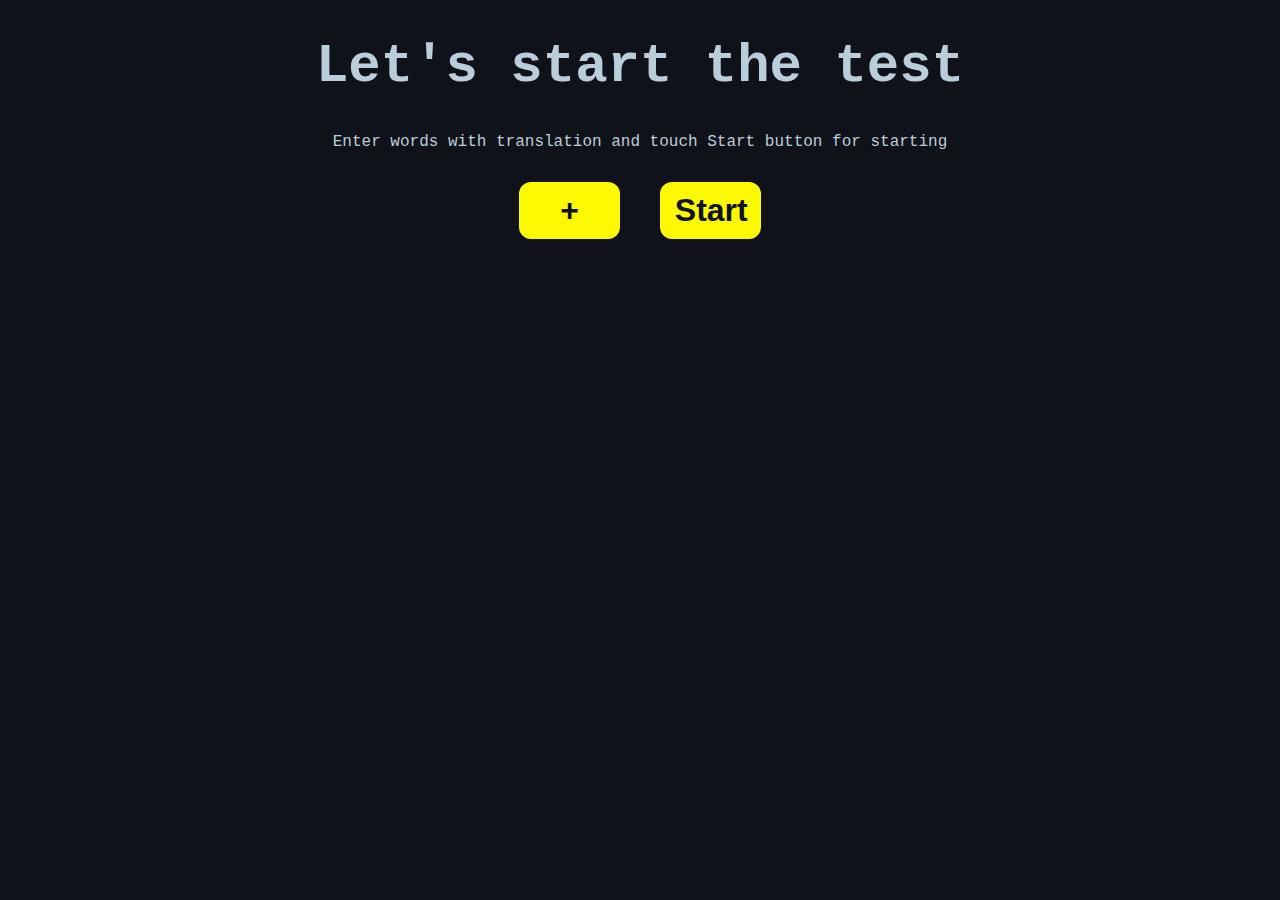
==== index.html @ 59418467 "Add files via upload" ====
<!DOCTYPE html>
<html>
<link rel="stylesheet" href="index.css">
<body>
    <h1>Let's start the test    </h1>
    <p>Enter words with translation and touch Start button for starting</p>
    <button class="button-st-min" role="button" onclick="add()">+</button>    
    <button class="button-st-min" role="button" id = "st" onclick="deleted()">Start</button>
    <div id="addcoll"></div>
</body>
    <script src="index.js"></script>
</html>
---- index.css ----
body {
    background-color: rgb(16, 18, 25);
    color: rgb(185, 205, 218);
    font-family: "Lucida Console", "Courier New", monospace;
    text-align: center;  
}

.home {
    padding: 200px 0;
}

h1{
    font-size: 54px;
}
.button-st {
  background-color: rgb(253, 249, 0);
  border-radius: 12px;
  color: rgb(16, 18, 25);
  cursor: pointer;
  font-weight: bold;
  padding: 10px 15px;
  text-align: center;
  transition: 200ms;
  width: 20%;
  box-sizing: border-box;
  border: 0;
  font-size: 32px;
  user-select: none;
  -webkit-user-select: none;
  touch-action: manipulation;
}

.button-st:not(:disabled):hover,
.button-st:not(:disabled):focus {
  outline: 0;
  background: hsl(59, 100%, 74%);
  box-shadow: 0 0 0 2px rgba(0,0,0,.2), 0 3px 8px 0 rgba(0,0,0,.15);
}

.button-st:disabled {
  filter: saturate(0.2) opacity(0.5);
  -webkit-filter: saturate(0.2) opacity(0.5);
  cursor: not-allowed;
}
.button-st-min {
    background-color: rgb(253, 249, 0);
    border-radius: 12px;
    color: rgb(16, 18, 25);
    cursor: pointer;
    font-weight: bold;
    padding: 10px 15px;
    text-align: center;
    transition: 200ms;
    width: 8%;
    box-sizing: border-box;
    border: 0;
    font-size: 32px;
    user-select: none;
    -webkit-user-select: none;
    touch-action: manipulation;
    margin: 15px;
}

.button-st-min:not(:disabled):hover,
.button-st-min:not(:disabled):focus {
    outline: 0;
    background: hsl(59, 100%, 74%);
    box-shadow: 0 0 0 2px rgba(0,0,0,.2), 0 3px 8px 0 rgba(0,0,0,.15);
}
  
.button-st-min:disabled {
    filter: saturate(0.2) opacity(0.5);
    -webkit-filter: saturate(0.2) opacity(0.5);
    cursor: not-allowed;
}
input {
    font-family: -apple-system,BlinkMacSystemFont,"Segoe UI","Roboto","Oxygen","Ubuntu","Cantarell","Fira Sans","Droid Sans","Helvetica Neue",sans-serif;
    font-weight: 500;
    font-size: .8vw;
    color: #fff;
    background-color: rgb(28,28,30);
    box-shadow: 0 0 .4vw rgba(0,0,0,0.5), 0 0 0 .15vw transparent;
    border-radius: 0.4vw;
    border: none;
    outline: none;
    padding: 0.4vw;
    max-width: 190px;
    transition: .4s;
    margin: 3px;
}
  
input:hover {
    box-shadow: 0 0 0 .15vw rgba(135, 207, 235, 0.186);
}
  
input:focus {
    box-shadow: 0 0 0 .15vw skyblue;
}
.button-ver {
    background-color: rgb(23, 87, 23);
    border-radius: 12px;
    color: rgb(16, 18, 25);
    cursor: pointer;
    font-weight: bold;
    padding: 10px 15px;
    transition: 200ms;
    width: 10%;
    box-sizing: border-box;
    border: 0;
    font-size: 32px;
    user-select: none;
    -webkit-user-select: none;
    touch-action: manipulation;
    margin: 15px;
}

.button-ver:not(:disabled):hover,
.button-ver:not(:disabled):focus {
    outline: 0;
    background: hsl(128, 84%, 30%);
    box-shadow: 0 0 0 2px rgba(0,0,0,.2), 0 3px 8px 0 rgba(0,0,0,.15);
}
  
.button-ver:disabled {
    filter: saturate(0.2) opacity(0.5);
    -webkit-filter: saturate(0.2) opacity(0.5);
    cursor: not-allowed;
}
#quest {
    font-size: 42px;
}
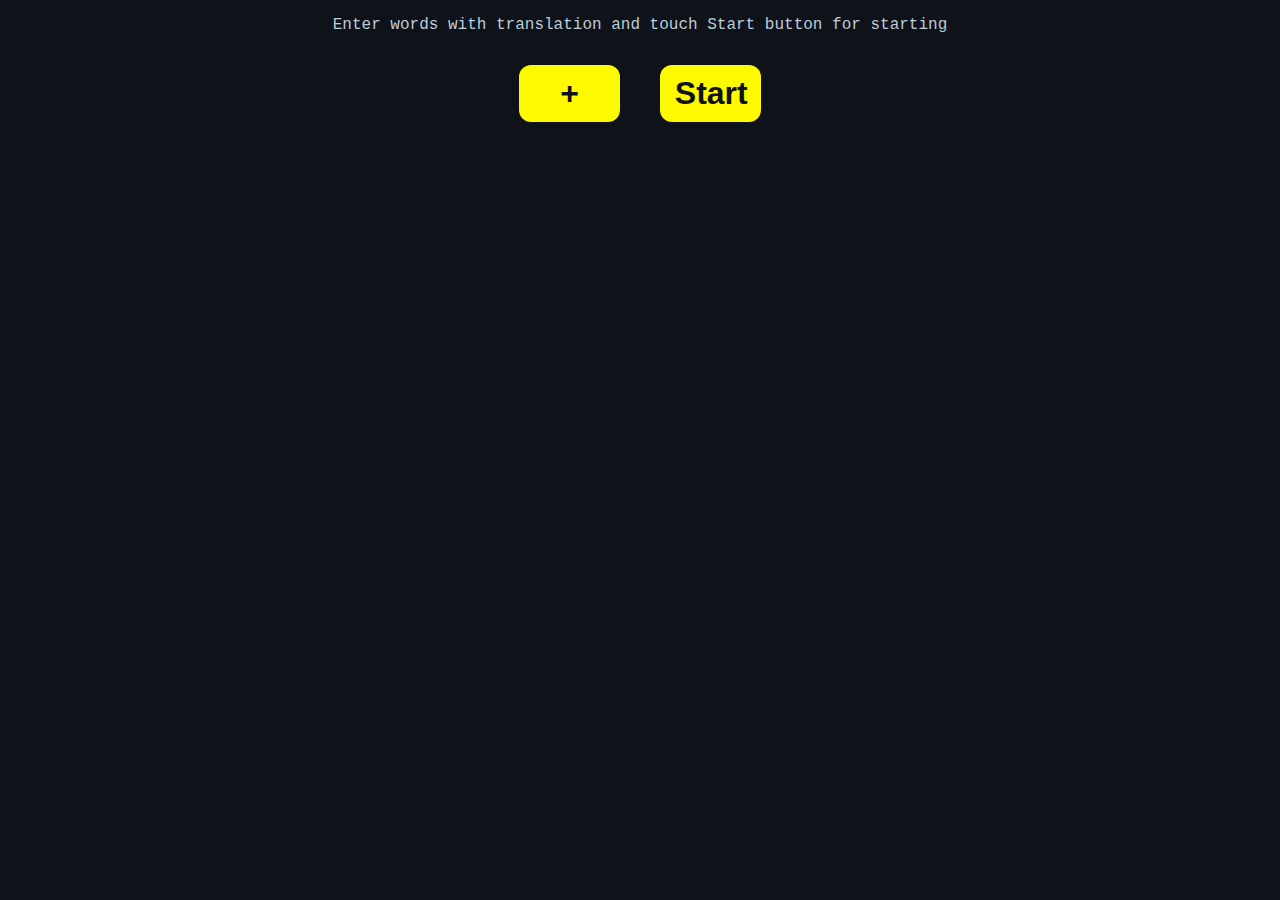
==== commit a36e0f72: "Update index.html" ====
--- a/index.html
+++ b/index.html
@@ -2,7 +2,7 @@
 <html>
 <link rel="stylesheet" href="index.css">
 <body>
-    <h1>Let's start the test    </h1>
+    
     <p>Enter words with translation and touch Start button for starting</p>
     <button class="button-st-min" role="button" onclick="add()">+</button>    
     <button class="button-st-min" role="button" id = "st" onclick="deleted()">Start</button>
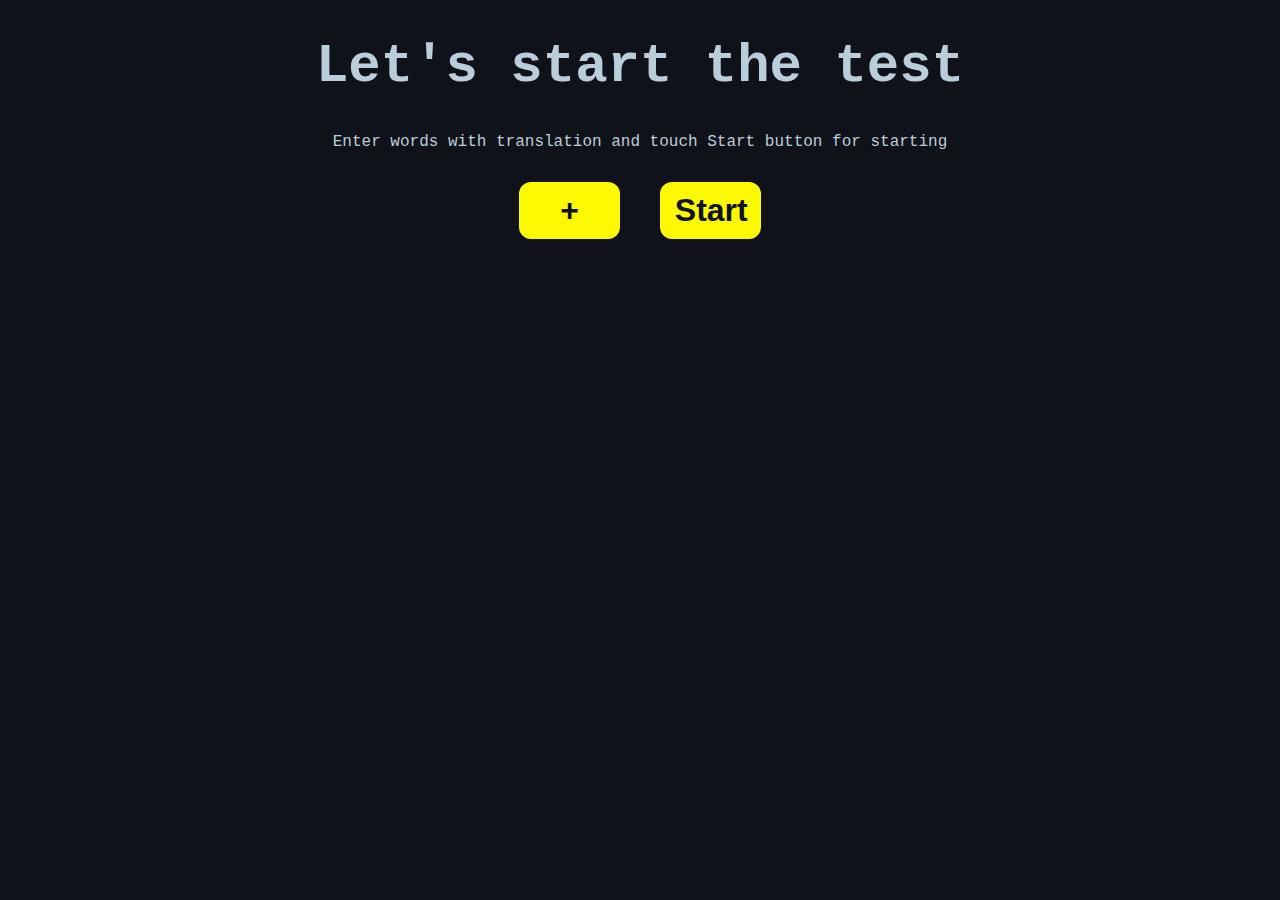
==== commit bd7e3c3b: "Update index.html" ====
--- a/index.html
+++ b/index.html
@@ -2,7 +2,7 @@
 <html>
 <link rel="stylesheet" href="index.css">
 <body>
-    
+    <h1>Let's start the test</h1>
     <p>Enter words with translation and touch Start button for starting</p>
     <button class="button-st-min" role="button" onclick="add()">+</button>    
     <button class="button-st-min" role="button" id = "st" onclick="deleted()">Start</button>
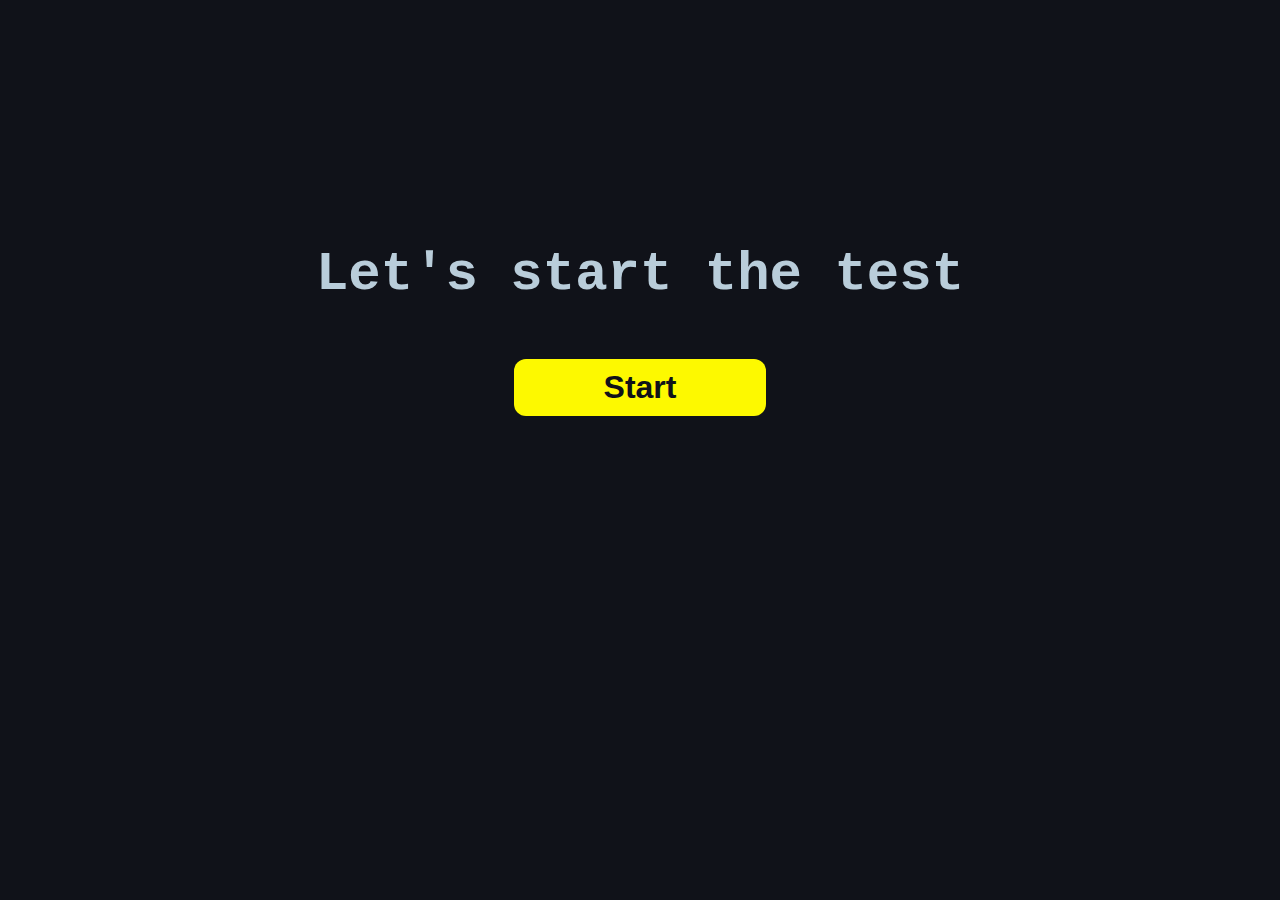
==== commit 65dc9322: "a" ====
--- a/index.html
+++ b/index.html
@@ -1,12 +1,11 @@
 <!DOCTYPE html>
-<html>
-<link rel="stylesheet" href="index.css">
+<html lang="en">
+    <link rel="stylesheet" href="index.css">
 <body>
-    <h1>Let's start the test</h1>
-    <p>Enter words with translation and touch Start button for starting</p>
-    <button class="button-st-min" role="button" onclick="add()">+</button>    
-    <button class="button-st-min" role="button" id = "st" onclick="deleted()">Start</button>
-    <div id="addcoll"></div>
+    <div class="home">
+        <h1>Let's start the test</h1>
+        <br>
+        <button class="button-st" role="button" onclick='location.replace("home.html")'>Start</button>
+    </div>
 </body>
-    <script src="index.js"></script>
 </html>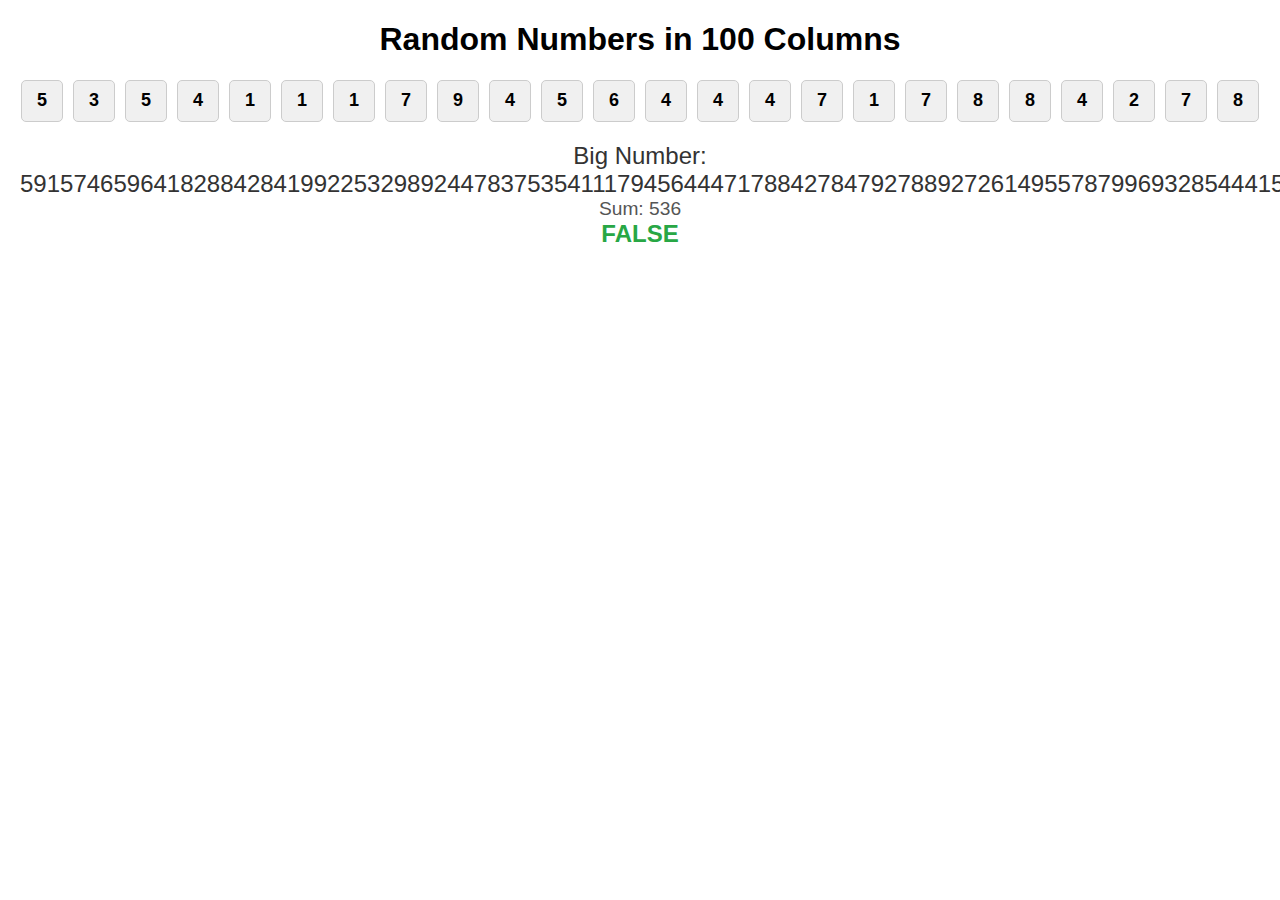
==== commit d8e8ddd1: "Update index.html" ====
--- a/index.html
+++ b/index.html
@@ -1,11 +1,126 @@
 <!DOCTYPE html>
 <html lang="en">
-    <link rel="stylesheet" href="index.css">
+<head>
+  <meta charset="UTF-8">
+  <meta name="viewport" content="width=device-width, initial-scale=1.0">
+  <title>Random Number Generator with Divisibility Check</title>
+  <style>
+    body {
+      font-family: Arial, sans-serif;
+      margin: 20px;
+      text-align: center;
+    }
+    .container {
+      display: grid;
+      grid-template-columns: repeat(100, auto);
+      gap: 10px;
+      margin: 20px auto;
+      justify-content: center;
+      overflow-x: auto;
+    }
+    .column {
+      display: flex;
+      justify-content: center;
+      align-items: center;
+      width: 40px;
+      height: 40px;
+      background: #f0f0f0;
+      border: 1px solid #ccc;
+      border-radius: 5px;
+      font-size: 18px;
+      font-weight: bold;
+    }
+    #result {
+      margin-top: 20px;
+      font-size: 1.5em;
+      color: #333;
+    }
+    #sumResult {
+      font-size: 1.2em;
+      color: #555;
+    }
+    #checkResult {
+      font-size: 1.5em;
+      color: #28a745;
+      font-weight: bold;
+    }
+    button {
+      padding: 10px 20px;
+      font-size: 16px;
+      border: none;
+      background: #007BFF;
+      color: white;
+      border-radius: 5px;
+      cursor: pointer;
+    }
+    button:hover {
+      background: #0056b3;
+    }
+  </style>
+</head>
 <body>
-    <div class="home">
-        <h1>Let's start the test</h1>
-        <br>
-        <button class="button-st" role="button" onclick='location.replace("home.html")'>Start</button>
-    </div>
+  <h1>Random Numbers in 100 Columns</h1>
+  <div class="container" id="columns"></div>
+  <div id="result">Big Number: </div>
+  <div id="sumResult">Sum: </div>
+  <div id="checkResult"></div>
+
+  <script>
+    function generateRandomNumbers() {
+      const container = document.getElementById("columns");
+      container.innerHTML = ""; // Clear previous numbers
+      let bigNumber = "";
+      let sum = 0;
+
+      // Generate 100 random numbers, form big number and calculate sum
+      for (let i = 0; i < 100; i++) {
+        const column = document.createElement("div");
+        column.classList.add("column");
+
+        // Generate a random number between 1 and 9
+        const randomNum = Math.floor(Math.random() * 9) + 1;
+        column.textContent = randomNum;
+
+        // Add the random number to the big number and sum
+        bigNumber += randomNum;
+        sum += randomNum;
+
+        container.appendChild(column);
+      }
+
+      // Display the big number and sum
+      document.getElementById("result").textContent = `Big Number: ${bigNumber}`;
+      document.getElementById("sumResult").textContent = `Sum: ${sum}`;
+
+      // Check if big number is divisible by sum
+      if (parseInt(bigNumber) % sum === 0) {
+        document.getElementById("checkResult").textContent = "TRUE";
+        return true; // Stop execution when TRUE is found
+      } else {
+        document.getElementById("checkResult").textContent = "FALSE";
+        return false; // Keep running until TRUE is found
+      }
+    }
+
+    // Function to continuously check until TRUE is found
+    function startChecking() {
+      let conditionMet = false;
+
+      // Keep running until condition is met
+      function checkLoop() {
+        if (!conditionMet) {
+          conditionMet = generateRandomNumbers();
+          if (!conditionMet) {
+            setTimeout(checkLoop, 1000); // Retry after 1 second
+          }
+        }
+      }
+
+      checkLoop(); // Start the loop
+    }
+
+    // Start the automatic number generation and checking
+    startChecking();
+  </script>
 </body>
-</html>+</html>
